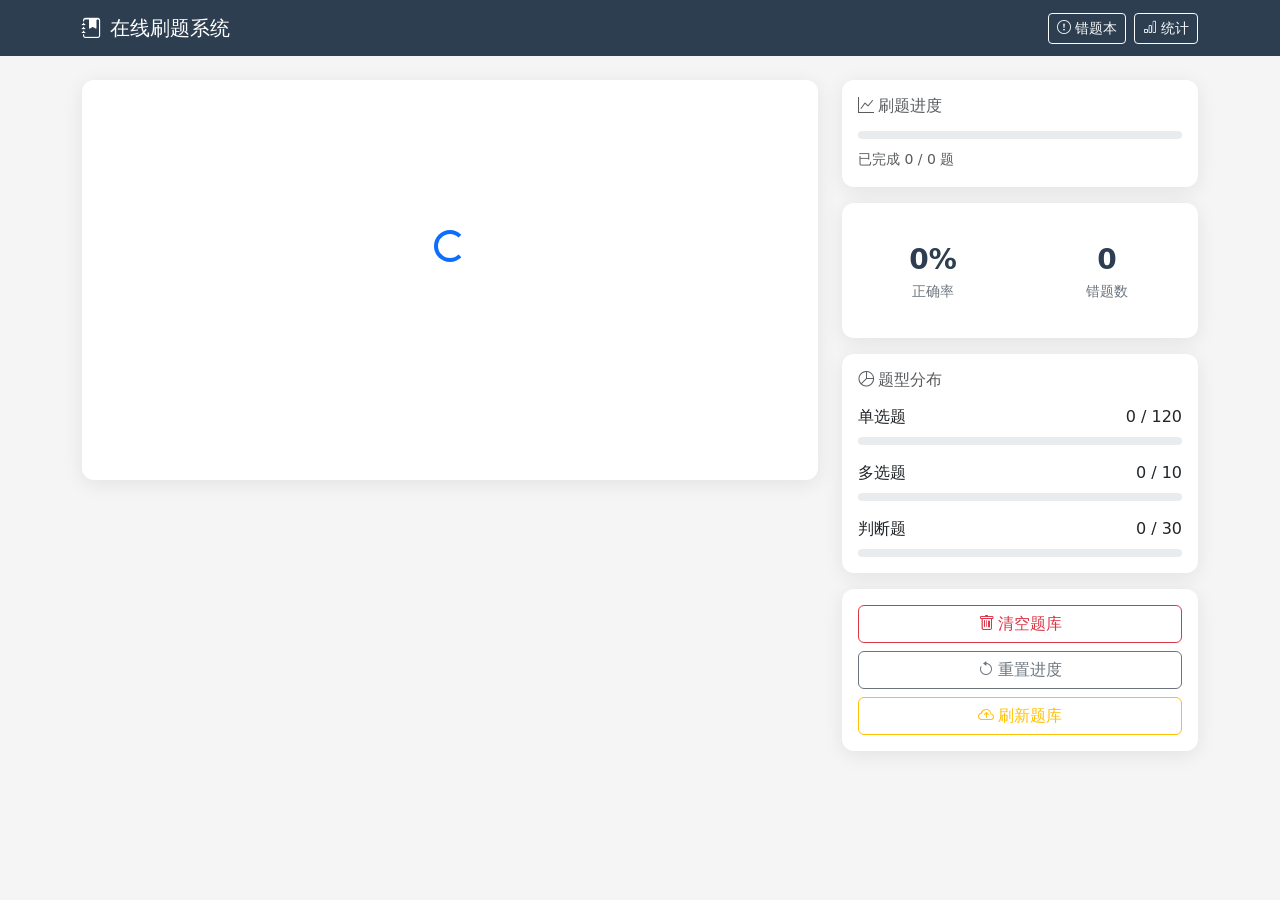
==== TestDemo/templates/index.html @ b34662ef "feat: 初始化在线刷题系统项目 创建完整的在线考试刷题系统，包含： 1. 基础项目配置与依赖文件 2. Flask后端应用与数据库模型 3. Markdown题库解析器 4. 前端页面与静态资源 " ====
<!DOCTYPE html>
<html lang="zh-CN">
<head>
    <meta charset="UTF-8">
    <meta name="viewport" content="width=device-width, initial-scale=1.0">
    <title>在线刷题系统</title>
    <link href="https://cdn.jsdelivr.net/npm/bootstrap@5.1.3/dist/css/bootstrap.min.css" rel="stylesheet">
    <link href="https://cdn.jsdelivr.net/npm/bootstrap-icons@1.8.1/font/bootstrap-icons.css" rel="stylesheet">
    <style>
        body {
            background-color: #f5f5f5;
            min-height: 100vh;
        }
        .navbar {
            background-color: #2c3e50 !important;
        }
        .card {
            border: none;
            border-radius: 12px;
            box-shadow: 0 4px 20px rgba(0,0,0,0.08);
        }
        .question-card {
            min-height: 400px;
        }
        .question-type {
            font-size: 14px;
            color: #6c757d;
        }
        .option-item {
            padding: 15px 20px;
            border: 2px solid #e9ecef;
            border-radius: 8px;
            margin-bottom: 10px;
            cursor: pointer;
            transition: all 0.2s;
        }
        .option-item:hover {
            border-color: #3498db;
            background-color: #f8f9fa;
        }
        .option-item.selected {
            border-color: #3498db;
            background-color: #e8f4fd;
        }
        .option-item.correct {
            border-color: #28a745;
            background-color: #d4edda;
        }
        .option-item.wrong {
            border-color: #dc3545;
            background-color: #f8d7da;
        }
        .btn-submit {
            background-color: #3498db;
            border: none;
            padding: 12px 40px;
            font-size: 16px;
        }
        .btn-submit:hover {
            background-color: #2980b9;
        }
        .btn-submit:disabled {
            background-color: #95a5a6;
        }
        .stats-card {
            text-align: center;
            padding: 20px;
        }
        .stats-number {
            font-size: 28px;
            font-weight: bold;
            color: #2c3e50;
        }
        .stats-label {
            color: #6c757d;
            font-size: 14px;
        }
        .progress-custom {
            height: 8px;
            border-radius: 4px;
        }
        .modal-explanation {
            text-align: left;
        }
        .explanation-text {
            background-color: #f8f9fa;
            padding: 15px;
            border-radius: 8px;
            margin-top: 10px;
        }
        .type-badge {
            font-size: 12px;
            padding: 4px 10px;
        }
        .loading {
            display: flex;
            justify-content: center;
            align-items: center;
            min-height: 300px;
        }
        .empty-state {
            text-align: center;
            padding: 60px 20px;
            color: #6c757d;
        }
        .empty-state i {
            font-size: 64px;
            margin-bottom: 20px;
        }
    </style>
</head>
<body>
    <!-- 导航栏 -->
    <nav class="navbar navbar-expand-lg navbar-dark">
        <div class="container">
            <a class="navbar-brand" href="/">
                <i class="bi bi-journal-bookmark-fill me-2"></i>在线刷题系统
            </a>
            <div class="d-flex">
                <a href="/wrongbook" class="btn btn-outline-light btn-sm me-2">
                    <i class="bi bi-exclamation-circle me-1"></i>错题本
                </a>
                <button class="btn btn-outline-light btn-sm" onclick="showStats()">
                    <i class="bi bi-bar-chart me-1"></i>统计
                </button>
            </div>
        </div>
    </nav>

    <!-- 主内容 -->
    <div class="container mt-4">
        <div class="row">
            <!-- 左侧：题目卡片 -->
            <div class="col-lg-8">
                <div class="card question-card" id="questionCard">
                    <!-- 题目内容区 -->
                    <div class="card-body" id="questionArea">
                        <div class="loading">
                            <div class="spinner-border text-primary" role="status">
                                <span class="visually-hidden">加载中...</span>
                            </div>
                        </div>
                    </div>
                </div>
            </div>

            <!-- 右侧：统计卡片 -->
            <div class="col-lg-4">
                <!-- 进度卡片 -->
                <div class="card mb-3">
                    <div class="card-body">
                        <h6 class="card-title text-muted mb-3">
                            <i class="bi bi-graph-up me-1"></i>刷题进度
                        </h6>
                        <div class="progress progress-custom mb-2">
                            <div class="progress-bar bg-primary" id="progressBar" style="width: 0%"></div>
                        </div>
                        <small class="text-muted">
                            已完成 <span id="answeredCount">0</span> / <span id="totalCount">0</span> 题
                        </small>
                    </div>
                </div>

                <!-- 统计卡片 -->
                <div class="card mb-3">
                    <div class="card-body">
                        <div class="row">
                            <div class="col-6 stats-card">
                                <div class="stats-number" id="correctRate">0%</div>
                                <div class="stats-label">正确率</div>
                            </div>
                            <div class="col-6 stats-card">
                                <div class="stats-number" id="wrongCount">0</div>
                                <div class="stats-label">错题数</div>
                            </div>
                        </div>
                    </div>
                </div>

                <!-- 题型分布 -->
                <div class="card">
                    <div class="card-body">
                        <h6 class="card-title text-muted mb-3">
                            <i class="bi bi-pie-chart me-1"></i>题型分布
                        </h6>
                        <div class="d-flex justify-content-between mb-2">
                            <span>单选题</span>
                            <span id="singleCount">0 / 120</span>
                        </div>
                        <div class="progress progress-custom mb-3">
                            <div class="progress-bar bg-primary" id="singleProgress" style="width: 0%"></div>
                        </div>
                        <div class="d-flex justify-content-between mb-2">
                            <span>多选题</span>
                            <span id="multiCount">0 / 10</span>
                        </div>
                        <div class="progress progress-custom mb-3">
                            <div class="progress-bar bg-success" id="multiProgress" style="width: 0%"></div>
                        </div>
                        <div class="d-flex justify-content-between mb-2">
                            <span>判断题</span>
                            <span id="judgeCount">0 / 30</span>
                        </div>
                        <div class="progress progress-custom">
                            <div class="progress-bar bg-info" id="judgeProgress" style="width: 0%"></div>
                        </div>
                    </div>
                </div>

                <!-- 操作按钮 -->
                <div class="card mt-3">
                    <div class="card-body">
                        <button class="btn btn-outline-danger w-100 mb-2" onclick="clearDatabase()">
                            <i class="bi bi-trash me-1"></i>清空题库
                        </button>
                        <button class="btn btn-outline-secondary w-100 mb-2" onclick="resetProgress()">
                            <i class="bi bi-arrow-counterclockwise me-1"></i>重置进度
                        </button>
                        <button class="btn btn-outline-warning w-100" onclick="importQuestions()">
                            <i class="bi bi-cloud-arrow-up me-1"></i>刷新题库
                        </button>
                    </div>
                </div>
            </div>
        </div>
    </div>

    <!-- 答案提示弹窗 -->
    <div class="modal fade" id="resultModal" tabindex="-1">
        <div class="modal-dialog modal-dialog-centered">
            <div class="modal-content">
                <div class="modal-header border-0">
                    <h5 class="modal-title" id="resultTitle">
                        <i class="bi bi-check-circle text-success me-2"></i>回答正确
                    </h5>
                    <button type="button" class="btn-close" data-bs-dismiss="modal"></button>
                </div>
                <div class="modal-body modal-explanation">
                    <div id="resultMessage"></div>
                    <div class="explanation-text mt-3" id="explanationArea" style="display:none;">
                        <h6><i class="bi bi-lightbulb me-1"></i>解析</h6>
                        <p id="explanationText" class="mb-0"></p>
                    </div>
                </div>
                <div class="modal-footer border-0">
                    <button type="button" class="btn btn-primary" onclick="nextQuestion()">
                        下一题 <i class="bi bi-arrow-right ms-1"></i>
                    </button>
                </div>
            </div>
        </div>
    </div>

    <!-- 统计弹窗 -->
    <div class="modal fade" id="statsModal" tabindex="-1">
        <div class="modal-dialog modal-dialog-centered">
            <div class="modal-content">
                <div class="modal-header">
                    <h5 class="modal-title">
                        <i class="bi bi-bar-chart me-2"></i>刷题统计
                    </h5>
                    <button type="button" class="btn-close" data-bs-dismiss="modal"></button>
                </div>
                <div class="modal-body">
                    <div class="row text-center">
                        <div class="col-4">
                            <div class="stats-number text-primary" id="modalTotal">0</div>
                            <div class="stats-label">总题库</div>
                        </div>
                        <div class="col-4">
                            <div class="stats-number text-success" id="modalCorrect">0</div>
                            <div class="stats-label">正确数</div>
                        </div>
                        <div class="col-4">
                            <div class="stats-number text-danger" id="modalWrong">0</div>
                            <div class="stats-label">错题数</div>
                        </div>
                    </div>
                    <hr>
                    <div class="text-center">
                        <div class="stats-number" id="modalAccuracy">0%</div>
                        <div class="stats-label">正确率</div>
                    </div>
                </div>
            </div>
        </div>
    </div>

    <script src="https://cdn.jsdelivr.net/npm/bootstrap@5.1.3/dist/js/bootstrap.bundle.min.js"></script>
    <script>
        let currentQuestion = null;
        let selectedAnswer = null;
        let resultModal = null;
        let statsModal = null;

        document.addEventListener('DOMContentLoaded', function() {
            resultModal = new bootstrap.Modal(document.getElementById('resultModal'));
            statsModal = new bootstrap.Modal(document.getElementById('statsModal'));
            initApp();
        });

        async function initApp() {
            showLoading();

            // 检查是否已导入题库
            const checkRes = await fetch('/api/import/check');
            const checkData = await checkRes.json();

            if (!checkData.imported) {
                showEmpty('题库未导入，请点击右上角"导入题库"按钮');
                return;
            }

            // 初始化会话
            await fetch('/api/init', { method: 'POST' });

            // 获取统计数据
            await updateStats();

            // 获取第一题
            await loadNextQuestion();
        }

        function showLoading() {
            document.getElementById('questionArea').innerHTML = `
                <div class="loading">
                    <div class="spinner-border text-primary" role="status">
                        <span class="visually-hidden">加载中...</span>
                    </div>
                </div>
            `;
        }

        function showEmpty(message) {
            document.getElementById('questionArea').innerHTML = `
                <div class="empty-state">
                    <i class="bi bi-inbox"></i>
                    <h5>${message}</h5>
                </div>
            `;
        }

        async function loadNextQuestion() {
            showLoading();

            const res = await fetch('/api/question/next');
            const data = await res.json();

            if (!data.success) {
                showComplete();
                return;
            }

            currentQuestion = data.question;
            selectedAnswer = null;

            renderQuestion(currentQuestion);
            await updateStats();
        }

        function renderQuestion(question) {
            const optionsHtml = Object.entries(question.options).map(([key, value]) => `
                <div class="option-item" data-option="${key}" onclick="selectOption('${key}')">
                    <strong>${key}.</strong> ${value}
                </div>
            `).join('');

            document.getElementById('questionArea').innerHTML = `
                <div class="d-flex justify-content-between align-items-center mb-3">
                    <span class="badge bg-secondary type-badge">${question.type_name}</span>
                </div>
                <h5 class="mb-4">${question.content}</h5>
                <div class="options-container">
                    ${optionsHtml}
                </div>
                <div class="mt-4 text-center">
                    <button class="btn btn-submit btn-primary" onclick="submitAnswer()" id="submitBtn" disabled>
                        确认答案
                    </button>
                </div>
            `;
        }

        function selectOption(option) {
            // 移除之前的选中状态
            document.querySelectorAll('.option-item').forEach(el => {
                el.classList.remove('selected');
            });

            // 选中新选项
            const optionEl = document.querySelector(`[data-option="${option}"]`);
            if (optionEl) {
                optionEl.classList.add('selected');
                selectedAnswer = option;

                // 多选题支持多选
                if (currentQuestion.type === 'multi') {
                    optionEl.classList.toggle('selected');
                    // 收集所有选中的选项
                    const selected = [];
                    document.querySelectorAll('.option-item.selected').forEach(el => {
                        selected.push(el.dataset.option);
                    });
                    selectedAnswer = selected.sort().join('');
                }
            }

            document.getElementById('submitBtn').disabled = false;
        }

        async function submitAnswer() {
            if (!selectedAnswer || !currentQuestion) return;

            const res = await fetch('/api/answer', {
                method: 'POST',
                headers: {'Content-Type': 'application/json'},
                body: JSON.stringify({
                    question_id: currentQuestion.id,
                    answer: selectedAnswer
                })
            });

            const data = await res.json();

            if (data.is_correct) {
                await updateStats();
                await loadNextQuestion();
            } else {
                document.getElementById('resultTitle').innerHTML =
                    '<i class="bi bi-x-circle text-danger me-2"></i>回答错误';
                document.getElementById('resultMessage').innerHTML = `
                    <p class="text-danger">正确答案是：<strong>${data.correct_answer}</strong></p>
                    <p>你的答案是：<strong>${data.user_answer}</strong></p>
                `;
                document.getElementById('explanationText').textContent =
                    data.explanation || '暂无解析';
                document.getElementById('explanationArea').style.display = 'block';
                document.getElementById('resultModal').querySelector('.btn-primary').disabled = false;
                resultModal.show();
                updateStats();
            }
        }

        function nextQuestion() {
            document.getElementById('explanationArea').style.display = 'none';
            resultModal.hide();
            loadNextQuestion();
        }

        function showComplete() {
            document.getElementById('questionArea').innerHTML = `
                <div class="empty-state">
                    <i class="bi bi-trophy text-warning"></i>
                    <h5>恭喜！题目已全部完成！</h5>
                    <p class="text-muted">你已经完成了所有题目的练习</p>
                    <button class="btn btn-primary mt-3" onclick="resetProgress()">
                        <i class="bi bi-arrow-counterclockwise me-1"></i>重新开始
                    </button>
                </div>
            `;
        }

        async function updateStats() {
            const res = await fetch('/api/stats');
            const data = await res.json();

            if (data.success) {
                const stats = data.stats;
                const targets = data.type_targets;
                const actual = data.actual_counts;
                const progress = data.session_progress;

                // 更新总进度
                document.getElementById('answeredCount').textContent = progress.answered;
                document.getElementById('totalCount').textContent = targets.total || 0;

                const progressPercent = targets.total > 0
                    ? (progress.answered / targets.total * 100).toFixed(1)
                    : 0;
                document.getElementById('progressBar').style.width = progressPercent + '%';

                // 更新正确率
                document.getElementById('correctRate').textContent = stats.accuracy + '%';
                document.getElementById('wrongCount').textContent = stats.wrong_count;

                // 更新题型分布（显示实际题目数量）
                document.getElementById('singleCount').textContent =
                    `${actual.single} 道`;
                document.getElementById('singleProgress').style.width = '100%';

                document.getElementById('multiCount').textContent =
                    `${actual.multi} 道`;
                document.getElementById('multiProgress').style.width = '100%';

                document.getElementById('judgeCount').textContent =
                    `${actual.judge} 道`;
                document.getElementById('judgeProgress').style.width = '100%';
            }
        }

        async function resetProgress() {
            if (!confirm('确定要重置刷题进度吗？')) return;

            await fetch('/api/reset', { method: 'POST' });
            await loadNextQuestion();
        }

        async function clearDatabase() {
            if (!confirm('确定要清空题库吗？所有题目、进度和错题记录都将被删除！')) return;

            const btn = event.target;
            btn.disabled = true;
            btn.innerHTML = '<span class="spinner-border spinner-border-sm me-1"></span>清空中...';

            const res = await fetch('/api/clear', { method: 'POST' });
            const data = await res.json();

            btn.disabled = false;
            btn.innerHTML = '<i class="bi bi-trash me-1"></i>清空题库';

            if (data.success) {
                alert('已清空所有数据！');
                location.reload();
            } else {
                alert('清空失败：' + data.message);
            }
        }

        async function importQuestions() {
            if (!confirm('将重新导入理论目录中的题库，现有数据将被覆盖，是否继续？')) return;

            const btn = event.target;
            btn.disabled = true;
            btn.innerHTML = '<span class="spinner-border spinner-border-sm me-1"></span>导入中...';

            const res = await fetch('/api/import', { method: 'POST' });
            const data = await res.json();

            btn.disabled = false;
            btn.innerHTML = '<i class="bi bi-cloud-arrow-up me-1"></i>刷新题库';

            if (data.success) {
                alert(`导入成功！共 ${data.statistics.total} 道题目\n单选题: ${data.statistics.single} | 多选题: ${data.statistics.multi} | 判断题: ${data.statistics.judge}`);
                location.reload();
            } else {
                alert('导入失败：' + data.message);
            }
        }

        function showStats() {
            fetch('/api/stats')
                .then(res => res.json())
                .then(data => {
                    if (data.success) {
                        const stats = data.stats;
                        document.getElementById('modalTotal').textContent = stats.total_questions;
                        document.getElementById('modalCorrect').textContent = stats.correct_count;
                        document.getElementById('modalWrong').textContent = stats.wrong_count;
                        document.getElementById('modalAccuracy').textContent = stats.accuracy + '%';
                        statsModal.show();
                    }
                });
        }
    </script>
</body>
</html>
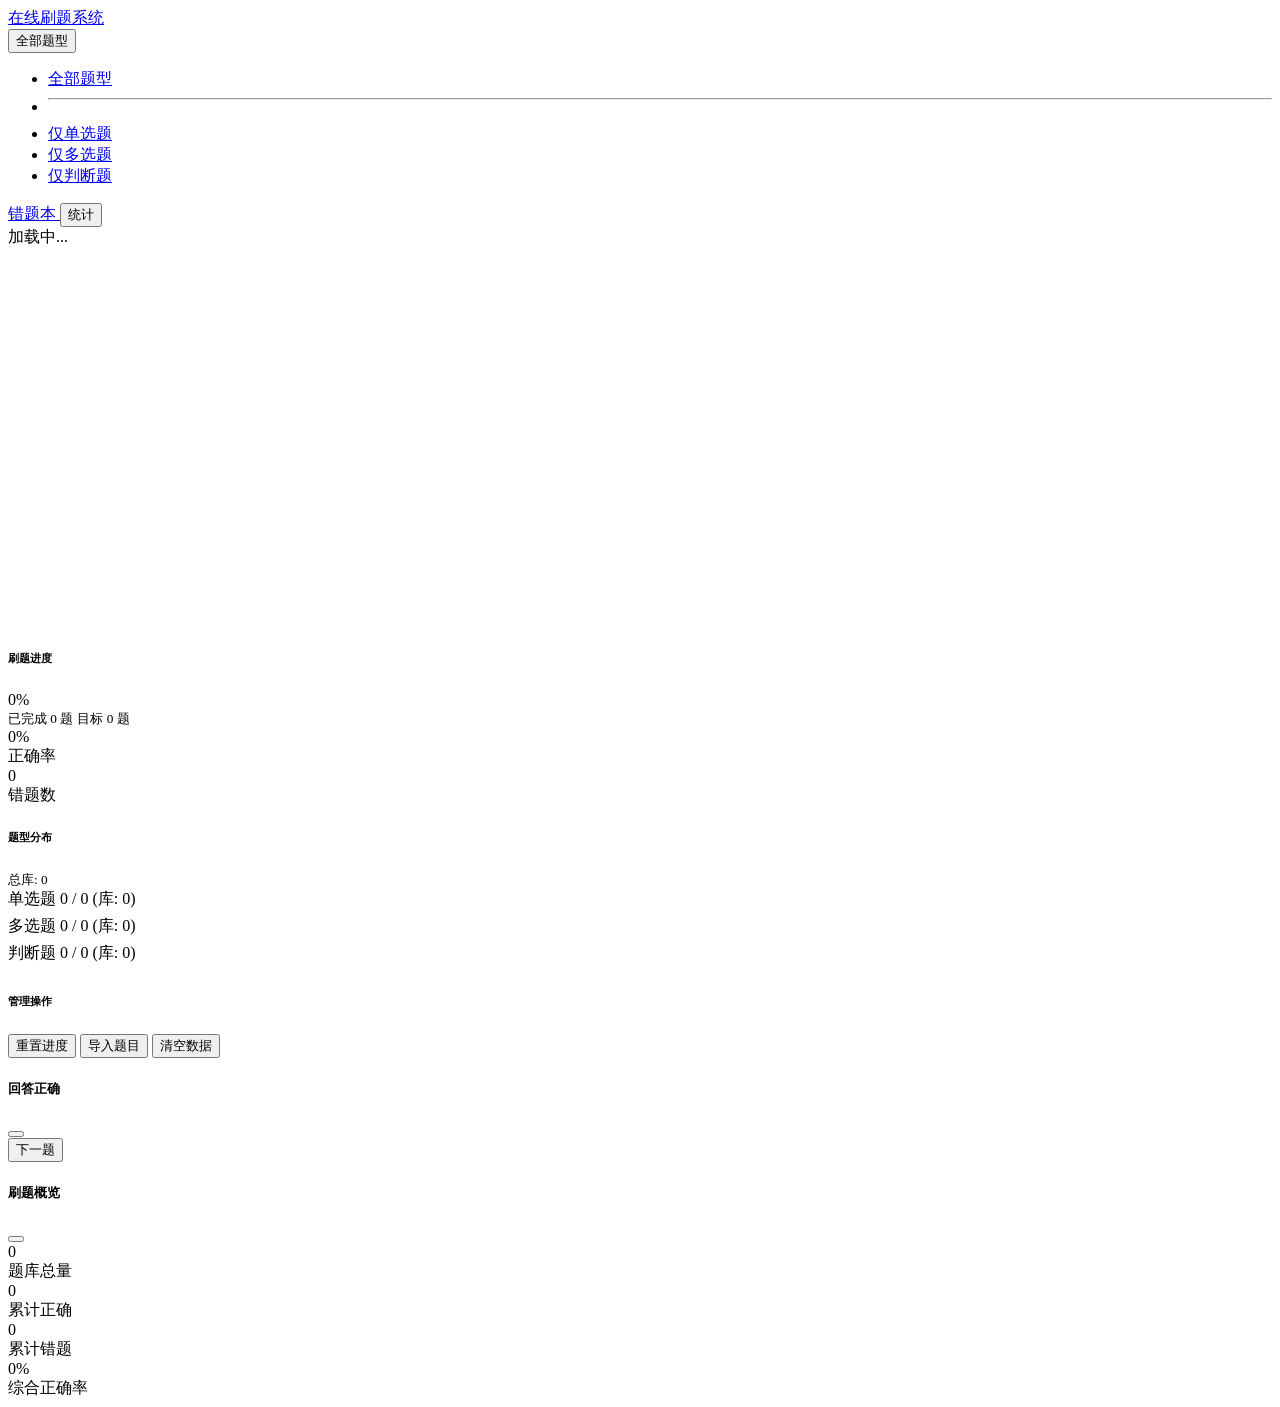
==== commit c0ea999d: "feat(db, parser, backend, frontend): 重构刷题系统核心功能，优化界面与交互体验 重构数据库模型，移除答题记录中的冗余字段，新增清空答题记录方法，优化随机选题逻辑，支" ====
--- a/TestDemo/templates/index.html
+++ b/TestDemo/templates/index.html
@@ -4,123 +4,39 @@
     <meta charset="UTF-8">
     <meta name="viewport" content="width=device-width, initial-scale=1.0">
     <title>在线刷题系统</title>
-    <link href="https://cdn.jsdelivr.net/npm/bootstrap@5.1.3/dist/css/bootstrap.min.css" rel="stylesheet">
-    <link href="https://cdn.jsdelivr.net/npm/bootstrap-icons@1.8.1/font/bootstrap-icons.css" rel="stylesheet">
-    <style>
-        body {
-            background-color: #f5f5f5;
-            min-height: 100vh;
-        }
-        .navbar {
-            background-color: #2c3e50 !important;
-        }
-        .card {
-            border: none;
-            border-radius: 12px;
-            box-shadow: 0 4px 20px rgba(0,0,0,0.08);
-        }
-        .question-card {
-            min-height: 400px;
-        }
-        .question-type {
-            font-size: 14px;
-            color: #6c757d;
-        }
-        .option-item {
-            padding: 15px 20px;
-            border: 2px solid #e9ecef;
-            border-radius: 8px;
-            margin-bottom: 10px;
-            cursor: pointer;
-            transition: all 0.2s;
-        }
-        .option-item:hover {
-            border-color: #3498db;
-            background-color: #f8f9fa;
-        }
-        .option-item.selected {
-            border-color: #3498db;
-            background-color: #e8f4fd;
-        }
-        .option-item.correct {
-            border-color: #28a745;
-            background-color: #d4edda;
-        }
-        .option-item.wrong {
-            border-color: #dc3545;
-            background-color: #f8d7da;
-        }
-        .btn-submit {
-            background-color: #3498db;
-            border: none;
-            padding: 12px 40px;
-            font-size: 16px;
-        }
-        .btn-submit:hover {
-            background-color: #2980b9;
-        }
-        .btn-submit:disabled {
-            background-color: #95a5a6;
-        }
-        .stats-card {
-            text-align: center;
-            padding: 20px;
-        }
-        .stats-number {
-            font-size: 28px;
-            font-weight: bold;
-            color: #2c3e50;
-        }
-        .stats-label {
-            color: #6c757d;
-            font-size: 14px;
-        }
-        .progress-custom {
-            height: 8px;
-            border-radius: 4px;
-        }
-        .modal-explanation {
-            text-align: left;
-        }
-        .explanation-text {
-            background-color: #f8f9fa;
-            padding: 15px;
-            border-radius: 8px;
-            margin-top: 10px;
-        }
-        .type-badge {
-            font-size: 12px;
-            padding: 4px 10px;
-        }
-        .loading {
-            display: flex;
-            justify-content: center;
-            align-items: center;
-            min-height: 300px;
-        }
-        .empty-state {
-            text-align: center;
-            padding: 60px 20px;
-            color: #6c757d;
-        }
-        .empty-state i {
-            font-size: 64px;
-            margin-bottom: 20px;
-        }
-    </style>
+    <!-- 本地核心 CSS -->
+    <link href="/static/css/bootstrap.min.css" rel="stylesheet">
+    <link href="/static/css/bootstrap-icons.css" rel="stylesheet">
+    <link href="/static/style.css" rel="stylesheet">
+    <!-- 本地核心 JS -->
+    <script src="/static/js/jquery.min.js"></script>
+    <script src="/static/js/bootstrap.bundle.min.js"></script>
 </head>
 <body>
     <!-- 导航栏 -->
-    <nav class="navbar navbar-expand-lg navbar-dark">
+    <nav class="navbar navbar-expand-lg">
         <div class="container">
             <a class="navbar-brand" href="/">
-                <i class="bi bi-journal-bookmark-fill me-2"></i>在线刷题系统
+                <i class="bi bi-rocket-takeoff-fill me-2"></i>
+                <span>在线刷题系统</span>
             </a>
-            <div class="d-flex">
-                <a href="/wrongbook" class="btn btn-outline-light btn-sm me-2">
+            <div class="d-flex align-items-center">
+                <div class="dropdown me-2">
+                    <button class="btn btn-light btn-sm dropdown-toggle" type="button" id="typeSelectBtn" data-bs-toggle="dropdown">
+                        <i class="bi bi-funnel me-1"></i>全部题型
+                    </button>
+                    <ul class="dropdown-menu dropdown-menu-end shadow-sm border-0">
+                        <li><a class="dropdown-item active" href="#" onclick="selectPracticeType('all', '全部题型')">全部题型</a></li>
+                        <li><hr class="dropdown-divider"></li>
+                        <li><a class="dropdown-item" href="#" onclick="selectPracticeType('single', '仅单选题')">仅单选题</a></li>
+                        <li><a class="dropdown-item" href="#" onclick="selectPracticeType('multi', '仅多选题')">仅多选题</a></li>
+                        <li><a class="dropdown-item" href="#" onclick="selectPracticeType('judge', '仅判断题')">仅判断题</a></li>
+                    </ul>
+                </div>
+                <a href="/wrongbook" class="btn btn-light btn-sm me-2">
                     <i class="bi bi-exclamation-circle me-1"></i>错题本
                 </a>
-                <button class="btn btn-outline-light btn-sm" onclick="showStats()">
+                <button class="btn btn-light btn-sm" onclick="showStats()">
                     <i class="bi bi-bar-chart me-1"></i>统计
                 </button>
             </div>
@@ -128,14 +44,13 @@
     </nav>
 
     <!-- 主内容 -->
-    <div class="container mt-4">
-        <div class="row">
+    <div class="container mt-4 pb-5">
+        <div class="row g-4">
             <!-- 左侧：题目卡片 -->
             <div class="col-lg-8">
                 <div class="card question-card" id="questionCard">
-                    <!-- 题目内容区 -->
-                    <div class="card-body" id="questionArea">
-                        <div class="loading">
+                    <div class="card-body p-0" id="questionArea">
+                        <div class="loading d-flex justify-content-center align-items-center" style="min-height: 400px;">
                             <div class="spinner-border text-primary" role="status">
                                 <span class="visually-hidden">加载中...</span>
                             </div>
@@ -144,106 +59,123 @@
                 </div>
             </div>
 
-            <!-- 右侧：统计卡片 -->
+            <!-- 右侧：侧边栏 -->
             <div class="col-lg-4">
                 <!-- 进度卡片 -->
-                <div class="card mb-3">
+                <div class="card mb-4">
                     <div class="card-body">
-                        <h6 class="card-title text-muted mb-3">
-                            <i class="bi bi-graph-up me-1"></i>刷题进度
-                        </h6>
-                        <div class="progress progress-custom mb-2">
-                            <div class="progress-bar bg-primary" id="progressBar" style="width: 0%"></div>
-                        </div>
-                        <small class="text-muted">
-                            已完成 <span id="answeredCount">0</span> / <span id="totalCount">0</span> 题
-                        </small>
-                    </div>
-                </div>
-
-                <!-- 统计卡片 -->
-                <div class="card mb-3">
+                        <div class="d-flex justify-content-between align-items-center mb-3">
+                            <h6 class="card-title mb-0">
+                                <i class="bi bi-activity me-2 text-primary"></i>刷题进度
+                            </h6>
+                            <span class="badge bg-light text-primary" id="progressPercent">0%</span>
+                        </div>
+                        <div class="progress mb-2">
+                            <div class="progress-bar" id="progressBar" style="width: 0%"></div>
+                        </div>
+                        <div class="d-flex justify-content-between">
+                            <small class="text-muted">已完成 <span id="answeredCount" class="fw-bold text-dark">0</span> 题</small>
+                            <small class="text-muted">目标 <span id="totalCount" class="fw-bold text-dark">0</span> 题</small>
+                        </div>
+                    </div>
+                </div>
+
+                <!-- 核心统计 -->
+                <div class="row g-3 mb-4">
+                    <div class="col-6">
+                        <div class="card text-center py-3">
+                            <div class="stats-number text-success" id="correctRate">0%</div>
+                            <div class="stats-label">正确率</div>
+                        </div>
+                    </div>
+                    <div class="col-6">
+                        <div class="card text-center py-3">
+                            <div class="stats-number text-danger" id="wrongCount">0</div>
+                            <div class="stats-label">错题数</div>
+                        </div>
+                    </div>
+                </div>
+
+                <!-- 题型明细 -->
+                <div class="card mb-4">
                     <div class="card-body">
-                        <div class="row">
-                            <div class="col-6 stats-card">
-                                <div class="stats-number" id="correctRate">0%</div>
-                                <div class="stats-label">正确率</div>
-                            </div>
-                            <div class="col-6 stats-card">
-                                <div class="stats-number" id="wrongCount">0</div>
-                                <div class="stats-label">错题数</div>
-                            </div>
-                        </div>
-                    </div>
-                </div>
-
-                <!-- 题型分布 -->
-                <div class="card">
+                        <div class="d-flex justify-content-between align-items-center mb-3">
+                            <h6 class="card-title mb-0">
+                                <i class="bi bi-layers me-2 text-primary"></i>题型分布
+                            </h6>
+                            <small class="text-muted">总库: <span id="dbTotalCount">0</span></small>
+                        </div>
+                        <div class="type-stats-item mb-3">
+                            <div class="d-flex justify-content-between mb-1">
+                                <span class="small fw-medium">单选题</span>
+                                <span class="small text-muted"><span id="singleCount">0 / 0</span> <span class="ms-1 opacity-50">(库: <span id="dbSingleCount">0</span>)</span></span>
+                            </div>
+                            <div class="progress" style="height: 6px;">
+                                <div class="progress-bar bg-primary" id="singleProgress" style="width: 0%"></div>
+                            </div>
+                        </div>
+                        <div class="type-stats-item mb-3">
+                            <div class="d-flex justify-content-between mb-1">
+                                <span class="small fw-medium">多选题</span>
+                                <span class="small text-muted"><span id="multiCount">0 / 0</span> <span class="ms-1 opacity-50">(库: <span id="dbMultiCount">0</span>)</span></span>
+                            </div>
+                            <div class="progress" style="height: 6px;">
+                                <div class="progress-bar bg-success" id="multiProgress" style="width: 0%"></div>
+                            </div>
+                        </div>
+                        <div class="type-stats-item">
+                            <div class="d-flex justify-content-between mb-1">
+                                <span class="small fw-medium">判断题</span>
+                                <span class="small text-muted"><span id="judgeCount">0 / 0</span> <span class="ms-1 opacity-50">(库: <span id="dbJudgeCount">0</span>)</span></span>
+                            </div>
+                            <div class="progress" style="height: 6px;">
+                                <div class="progress-bar bg-info" id="judgeProgress" style="width: 0%"></div>
+                            </div>
+                        </div>
+                    </div>
+                </div>
+
+                <!-- 管理操作 -->
+                <div class="card border-dashed">
                     <div class="card-body">
-                        <h6 class="card-title text-muted mb-3">
-                            <i class="bi bi-pie-chart me-1"></i>题型分布
-                        </h6>
-                        <div class="d-flex justify-content-between mb-2">
-                            <span>单选题</span>
-                            <span id="singleCount">0 / 120</span>
-                        </div>
-                        <div class="progress progress-custom mb-3">
-                            <div class="progress-bar bg-primary" id="singleProgress" style="width: 0%"></div>
-                        </div>
-                        <div class="d-flex justify-content-between mb-2">
-                            <span>多选题</span>
-                            <span id="multiCount">0 / 10</span>
-                        </div>
-                        <div class="progress progress-custom mb-3">
-                            <div class="progress-bar bg-success" id="multiProgress" style="width: 0%"></div>
-                        </div>
-                        <div class="d-flex justify-content-between mb-2">
-                            <span>判断题</span>
-                            <span id="judgeCount">0 / 30</span>
-                        </div>
-                        <div class="progress progress-custom">
-                            <div class="progress-bar bg-info" id="judgeProgress" style="width: 0%"></div>
-                        </div>
-                    </div>
-                </div>
-
-                <!-- 操作按钮 -->
-                <div class="card mt-3">
-                    <div class="card-body">
-                        <button class="btn btn-outline-danger w-100 mb-2" onclick="clearDatabase()">
-                            <i class="bi bi-trash me-1"></i>清空题库
-                        </button>
-                        <button class="btn btn-outline-secondary w-100 mb-2" onclick="resetProgress()">
-                            <i class="bi bi-arrow-counterclockwise me-1"></i>重置进度
-                        </button>
-                        <button class="btn btn-outline-warning w-100" onclick="importQuestions()">
-                            <i class="bi bi-cloud-arrow-up me-1"></i>刷新题库
-                        </button>
+                        <h6 class="card-title mb-3 small text-muted text-uppercase">管理操作</h6>
+                        <div class="d-grid gap-2">
+                            <button class="btn btn-outline-secondary btn-sm" onclick="resetProgress()">
+                                <i class="bi bi-arrow-counterclockwise me-1"></i>重置进度
+                            </button>
+                            <button class="btn btn-outline-warning btn-sm" onclick="triggerImport()">
+                                <i class="bi bi-cloud-arrow-up me-1"></i>导入题目
+                            </button>
+                            <input type="file" id="fileInput" multiple accept=".md" style="display: none;" onchange="handleFileSelect(event)">
+                            <button class="btn btn-link text-danger btn-sm mt-2" onclick="clearDatabase()">
+                                <i class="bi bi-trash me-1"></i>清空数据
+                            </button>
+                        </div>
                     </div>
                 </div>
             </div>
         </div>
     </div>
 
-    <!-- 答案提示弹窗 -->
+    <!-- 结果弹窗 -->
     <div class="modal fade" id="resultModal" tabindex="-1">
         <div class="modal-dialog modal-dialog-centered">
             <div class="modal-content">
                 <div class="modal-header border-0">
                     <h5 class="modal-title" id="resultTitle">
-                        <i class="bi bi-check-circle text-success me-2"></i>回答正确
+                        <i class="bi bi-check-circle-fill text-success me-2"></i>回答正确
                     </h5>
                     <button type="button" class="btn-close" data-bs-dismiss="modal"></button>
                 </div>
-                <div class="modal-body modal-explanation">
-                    <div id="resultMessage"></div>
-                    <div class="explanation-text mt-3" id="explanationArea" style="display:none;">
-                        <h6><i class="bi bi-lightbulb me-1"></i>解析</h6>
-                        <p id="explanationText" class="mb-0"></p>
+                <div class="modal-body pt-0">
+                    <div id="resultMessage" class="mb-3"></div>
+                    <div class="explanation-text" id="explanationArea" style="display:none;">
+                        <h6 class="small fw-bold text-uppercase text-muted mb-2">题目解析</h6>
+                        <p id="explanationText" class="mb-0 small"></p>
                     </div>
                 </div>
                 <div class="modal-footer border-0">
-                    <button type="button" class="btn btn-primary" onclick="nextQuestion()">
+                    <button type="button" class="btn btn-primary w-100" onclick="nextQuestion()">
                         下一题 <i class="bi bi-arrow-right ms-1"></i>
                     </button>
                 </div>
@@ -255,75 +187,83 @@
     <div class="modal fade" id="statsModal" tabindex="-1">
         <div class="modal-dialog modal-dialog-centered">
             <div class="modal-content">
-                <div class="modal-header">
+                <div class="modal-header border-0">
                     <h5 class="modal-title">
-                        <i class="bi bi-bar-chart me-2"></i>刷题统计
+                        <i class="bi bi-bar-chart-fill me-2 text-primary"></i>刷题概览
                     </h5>
                     <button type="button" class="btn-close" data-bs-dismiss="modal"></button>
                 </div>
                 <div class="modal-body">
-                    <div class="row text-center">
+                    <div class="row g-3 text-center">
                         <div class="col-4">
-                            <div class="stats-number text-primary" id="modalTotal">0</div>
-                            <div class="stats-label">总题库</div>
+                            <div class="stats-number small" id="modalTotal">0</div>
+                            <div class="stats-label">题库总量</div>
                         </div>
                         <div class="col-4">
-                            <div class="stats-number text-success" id="modalCorrect">0</div>
-                            <div class="stats-label">正确数</div>
+                            <div class="stats-number small text-success" id="modalCorrect">0</div>
+                            <div class="stats-label">累计正确</div>
                         </div>
                         <div class="col-4">
-                            <div class="stats-number text-danger" id="modalWrong">0</div>
-                            <div class="stats-label">错题数</div>
-                        </div>
-                    </div>
-                    <hr>
-                    <div class="text-center">
-                        <div class="stats-number" id="modalAccuracy">0%</div>
-                        <div class="stats-label">正确率</div>
+                            <div class="stats-number small text-danger" id="modalWrong">0</div>
+                            <div class="stats-label">累计错题</div>
+                        </div>
+                    </div>
+                    <div class="mt-4 p-4 bg-light rounded-pill text-center">
+                        <div class="h3 mb-0 fw-bold" id="modalAccuracy">0%</div>
+                        <div class="stats-label">综合正确率</div>
                     </div>
                 </div>
             </div>
         </div>
     </div>
 
-    <script src="https://cdn.jsdelivr.net/npm/bootstrap@5.1.3/dist/js/bootstrap.bundle.min.js"></script>
     <script>
         let currentQuestion = null;
         let selectedAnswer = null;
         let resultModal = null;
         let statsModal = null;
+        let currentPracticeType = 'all';
 
         document.addEventListener('DOMContentLoaded', function() {
             resultModal = new bootstrap.Modal(document.getElementById('resultModal'));
             statsModal = new bootstrap.Modal(document.getElementById('statsModal'));
+            
+            // 检查 URL 参数初始化题型
+            const urlParams = new URLSearchParams(window.location.search);
+            const type = urlParams.get('type');
+            if (type && ['single', 'multi', 'judge'].includes(type)) {
+                const typeNames = {single: '仅单选题', multi: '仅多选题', judge: '仅判断题'};
+                selectPracticeType(type, typeNames[type], false);
+            }
+
+            // 修复关闭弹窗不跳转下一题的问题
+            document.getElementById('resultModal').addEventListener('hidden.bs.modal', function () {
+                if (document.getElementById('resultTitle').innerHTML.includes('回答错误')) {
+                    loadNextQuestion();
+                }
+            });
+
             initApp();
         });
 
         async function initApp() {
             showLoading();
-
-            // 检查是否已导入题库
             const checkRes = await fetch('/api/import/check');
             const checkData = await checkRes.json();
 
             if (!checkData.imported) {
-                showEmpty('题库未导入，请点击右上角"导入题库"按钮');
+                showEmpty('题库未导入，请点击侧边栏"刷新题库"按钮');
                 return;
             }
 
-            // 初始化会话
             await fetch('/api/init', { method: 'POST' });
-
-            // 获取统计数据
             await updateStats();
-
-            // 获取第一题
             await loadNextQuestion();
         }
 
         function showLoading() {
             document.getElementById('questionArea').innerHTML = `
-                <div class="loading">
+                <div class="loading d-flex justify-content-center align-items-center" style="min-height: 400px;">
                     <div class="spinner-border text-primary" role="status">
                         <span class="visually-hidden">加载中...</span>
                     </div>
@@ -333,17 +273,24 @@
 
         function showEmpty(message) {
             document.getElementById('questionArea').innerHTML = `
-                <div class="empty-state">
-                    <i class="bi bi-inbox"></i>
-                    <h5>${message}</h5>
+                <div class="empty-state p-5 text-center">
+                    <i class="bi bi-inbox text-muted display-1"></i>
+                    <h5 class="mt-3 text-muted">${message}</h5>
                 </div>
             `;
         }
 
         async function loadNextQuestion() {
             showLoading();
-
-            const res = await fetch('/api/question/next');
+            
+            const urlParams = new URLSearchParams(window.location.search);
+            const wrongOnly = urlParams.get('wrong_only') === 'true';
+            
+            let url = `/api/question/next?`;
+            if (wrongOnly) url += 'wrong_only=true&';
+            if (currentPracticeType !== 'all') url += `type=${currentPracticeType}`;
+            
+            const res = await fetch(url);
             const data = await res.json();
 
             if (!data.success) {
@@ -353,59 +300,74 @@
 
             currentQuestion = data.question;
             selectedAnswer = null;
-
             renderQuestion(currentQuestion);
             await updateStats();
         }
 
+        function selectPracticeType(type, label, reload = true) {
+            currentPracticeType = type;
+            document.getElementById('typeSelectBtn').innerHTML = `<i class="bi bi-funnel me-1"></i>${label}`;
+            
+            // 更新下拉菜单激活状态
+            document.querySelectorAll('.dropdown-item').forEach(el => {
+                if (el.textContent === label) el.classList.add('active');
+                else el.classList.remove('active');
+            });
+
+            if (reload) {
+                // 如果是“全部题型”，重置 Session 以便重新开始混合练习
+                if (type === 'all') {
+                    fetch('/api/init', { method: 'POST' }).then(() => loadNextQuestion());
+                } else {
+                    loadNextQuestion();
+                }
+            }
+        }
+
         function renderQuestion(question) {
-            const optionsHtml = Object.entries(question.options).map(([key, value]) => `
-                <div class="option-item" data-option="${key}" onclick="selectOption('${key}')">
-                    <strong>${key}.</strong> ${value}
+            const options = question.options || {};
+            const optionsHtml = Object.entries(options).map(([key, value]) => `
+                <div class="option-item animate-in" data-option="${key}" onclick="selectOption('${key}')">
+                    <strong>${key}</strong>
+                    <span>${value}</span>
                 </div>
             `).join('');
 
             document.getElementById('questionArea').innerHTML = `
-                <div class="d-flex justify-content-between align-items-center mb-3">
-                    <span class="badge bg-secondary type-badge">${question.type_name}</span>
-                </div>
-                <h5 class="mb-4">${question.content}</h5>
-                <div class="options-container">
-                    ${optionsHtml}
-                </div>
-                <div class="mt-4 text-center">
-                    <button class="btn btn-submit btn-primary" onclick="submitAnswer()" id="submitBtn" disabled>
-                        确认答案
-                    </button>
+                <div class="p-4 animate-in">
+                    <div class="mb-4">
+                        <span class="question-type-badge mb-3 d-inline-block">${question.type_name}</span>
+                        <div class="question-content">${question.content}</div>
+                    </div>
+                    <div class="options-container">
+                        ${optionsHtml || '<div class="alert alert-warning">此题目暂无备选答案，请检查题库格式。</div>'}
+                    </div>
+                    <div class="mt-5 text-center">
+                        <button class="btn btn-submit btn-primary" onclick="submitAnswer()" id="submitBtn" disabled>
+                            确认提交
+                        </button>
+                    </div>
                 </div>
             `;
         }
 
         function selectOption(option) {
-            // 移除之前的选中状态
-            document.querySelectorAll('.option-item').forEach(el => {
-                el.classList.remove('selected');
-            });
-
-            // 选中新选项
-            const optionEl = document.querySelector(`[data-option="${option}"]`);
-            if (optionEl) {
-                optionEl.classList.add('selected');
+            if (currentQuestion.type === 'multi') {
+                const el = document.querySelector(`[data-option="${option}"]`);
+                el.classList.toggle('selected');
+                
+                const selected = [];
+                document.querySelectorAll('.option-item.selected').forEach(el => {
+                    selected.push(el.dataset.option);
+                });
+                selectedAnswer = selected.sort().join('');
+            } else {
+                document.querySelectorAll('.option-item').forEach(el => el.classList.remove('selected'));
+                document.querySelector(`[data-option="${option}"]`).classList.add('selected');
                 selectedAnswer = option;
-
-                // 多选题支持多选
-                if (currentQuestion.type === 'multi') {
-                    optionEl.classList.toggle('selected');
-                    // 收集所有选中的选项
-                    const selected = [];
-                    document.querySelectorAll('.option-item.selected').forEach(el => {
-                        selected.push(el.dataset.option);
-                    });
-                    selectedAnswer = selected.sort().join('');
-                }
-            }
-
-            document.getElementById('submitBtn').disabled = false;
+            }
+
+            document.getElementById('submitBtn').disabled = !selectedAnswer;
         }
 
         async function submitAnswer() {
@@ -427,15 +389,21 @@
                 await loadNextQuestion();
             } else {
                 document.getElementById('resultTitle').innerHTML =
-                    '<i class="bi bi-x-circle text-danger me-2"></i>回答错误';
+                    '<i class="bi bi-x-circle-fill text-danger me-2"></i>回答错误';
+                
+                // 优先使用接口返回的正确答案，兜底使用当前题目对象的答案
+                const correctAnswer = data.correct_answer || currentQuestion.answer || '未知';
+                const explanation = data.explanation || currentQuestion.explanation || '暂无解析';
+
                 document.getElementById('resultMessage').innerHTML = `
-                    <p class="text-danger">正确答案是：<strong>${data.correct_answer}</strong></p>
-                    <p>你的答案是：<strong>${data.user_answer}</strong></p>
+                    <div class="alert alert-danger border-0 bg-danger bg-opacity-10">
+                        <div class="small mb-1">正确答案</div>
+                        <div class="h5 fw-bold mb-0">${correctAnswer}</div>
+                    </div>
+                    <div class="text-muted small">你的答案：${selectedAnswer || '未选择'}</div>
                 `;
-                document.getElementById('explanationText').textContent =
-                    data.explanation || '暂无解析';
+                document.getElementById('explanationText').textContent = explanation;
                 document.getElementById('explanationArea').style.display = 'block';
-                document.getElementById('resultModal').querySelector('.btn-primary').disabled = false;
                 resultModal.show();
                 updateStats();
             }
@@ -449,12 +417,12 @@
 
         function showComplete() {
             document.getElementById('questionArea').innerHTML = `
-                <div class="empty-state">
-                    <i class="bi bi-trophy text-warning"></i>
-                    <h5>恭喜！题目已全部完成！</h5>
-                    <p class="text-muted">你已经完成了所有题目的练习</p>
-                    <button class="btn btn-primary mt-3" onclick="resetProgress()">
-                        <i class="bi bi-arrow-counterclockwise me-1"></i>重新开始
+                <div class="empty-state p-5 text-center animate-in">
+                    <i class="bi bi-trophy text-warning display-1"></i>
+                    <h3 class="mt-4 fw-bold">圆满完成！</h3>
+                    <p class="text-muted mb-4">恭喜，您已完成了当前阶段的所有题目练习</p>
+                    <button class="btn btn-primary px-5" onclick="resetProgress()">
+                        <i class="bi bi-arrow-counterclockwise me-2"></i>重新开始一轮
                     </button>
                 </div>
             `;
@@ -470,80 +438,132 @@
                 const actual = data.actual_counts;
                 const progress = data.session_progress;
 
-                // 更新总进度
+                // 更新 Session 进度
                 document.getElementById('answeredCount').textContent = progress.answered;
                 document.getElementById('totalCount').textContent = targets.total || 0;
 
                 const progressPercent = targets.total > 0
-                    ? (progress.answered / targets.total * 100).toFixed(1)
+                    ? Math.min((progress.answered / targets.total * 100), 100).toFixed(0)
                     : 0;
                 document.getElementById('progressBar').style.width = progressPercent + '%';
-
-                // 更新正确率
+                document.getElementById('progressPercent').textContent = progressPercent + '%';
+
+                // 更新总库统计
+                document.getElementById('dbTotalCount').textContent = actual.total;
+                document.getElementById('dbSingleCount').textContent = actual.single;
+                document.getElementById('dbMultiCount').textContent = actual.multi;
+                document.getElementById('dbJudgeCount').textContent = actual.judge;
+
                 document.getElementById('correctRate').textContent = stats.accuracy + '%';
                 document.getElementById('wrongCount').textContent = stats.wrong_count;
 
-                // 更新题型分布（显示实际题目数量）
-                document.getElementById('singleCount').textContent =
-                    `${actual.single} 道`;
-                document.getElementById('singleProgress').style.width = '100%';
-
-                document.getElementById('multiCount').textContent =
-                    `${actual.multi} 道`;
-                document.getElementById('multiProgress').style.width = '100%';
-
-                document.getElementById('judgeCount').textContent =
-                    `${actual.judge} 道`;
-                document.getElementById('judgeProgress').style.width = '100%';
+                const updateTypeProgress = (type, current, target) => {
+                    const countEl = document.getElementById(`${type}Count`);
+                    const progressEl = document.getElementById(`${type}Progress`);
+                    if (countEl && progressEl) {
+                        countEl.textContent = `${current} / ${target}`;
+                        const percent = target > 0 ? Math.min((current / target * 100), 100) : 0;
+                        progressEl.style.width = `${percent}%`;
+                    }
+                };
+
+                updateTypeProgress('single', progress.by_type.single, targets.single);
+                updateTypeProgress('multi', progress.by_type.multi, targets.multi);
+                updateTypeProgress('judge', progress.by_type.judge, targets.judge);
             }
         }
 
         async function resetProgress() {
             if (!confirm('确定要重置刷题进度吗？')) return;
-
             await fetch('/api/reset', { method: 'POST' });
             await loadNextQuestion();
         }
 
+        let isClearing = false;
         async function clearDatabase() {
-            if (!confirm('确定要清空题库吗？所有题目、进度和错题记录都将被删除！')) return;
-
-            const btn = event.target;
+            if (isClearing || !confirm('确定要清空题库吗？所有题目、进度和记录都将被删除！')) return;
+            
+            isClearing = true;
+            const btn = document.querySelector('button[onclick="clearDatabase()"]');
+            const originalHtml = btn.innerHTML;
             btn.disabled = true;
-            btn.innerHTML = '<span class="spinner-border spinner-border-sm me-1"></span>清空中...';
-
-            const res = await fetch('/api/clear', { method: 'POST' });
-            const data = await res.json();
-
-            btn.disabled = false;
-            btn.innerHTML = '<i class="bi bi-trash me-1"></i>清空题库';
-
-            if (data.success) {
-                alert('已清空所有数据！');
-                location.reload();
-            } else {
-                alert('清空失败：' + data.message);
-            }
-        }
-
-        async function importQuestions() {
-            if (!confirm('将重新导入理论目录中的题库，现有数据将被覆盖，是否继续？')) return;
-
-            const btn = event.target;
+            btn.innerHTML = '<span class="spinner-border spinner-border-sm me-1"></span>正在清空...';
+
+            try {
+                const res = await fetch('/api/clear', { 
+                    method: 'POST',
+                    headers: { 'Content-Type': 'application/json' }
+                });
+                
+                if (res.ok) {
+                    const data = await res.json();
+                    if (data.success) {
+                        // 清除当前 URL 的参数并跳转，确保回到干净的初始状态
+                        window.location.replace(window.location.pathname);
+                    } else {
+                        alert('清空失败: ' + data.message);
+                        isClearing = false;
+                        btn.disabled = false;
+                        btn.innerHTML = originalHtml;
+                    }
+                } else {
+                    alert('服务器请求失败，请稍后重试');
+                    isClearing = false;
+                    btn.disabled = false;
+                    btn.innerHTML = originalHtml;
+                }
+            } catch (e) {
+                console.error('Clear database error:', e);
+                alert('操作异常，请检查网络连接');
+                isClearing = false;
+                btn.disabled = false;
+                btn.innerHTML = originalHtml;
+            }
+        }
+
+        function triggerImport() {
+            document.getElementById('fileInput').click();
+        }
+
+        async function handleFileSelect(event) {
+            const files = event.target.files;
+            if (!files || files.length === 0) return;
+
+            if (!confirm(`确定要导入选中的 ${files.length} 个文件吗？题目将添加到现有题库中。`)) {
+                event.target.value = '';
+                return;
+            }
+
+            const btn = document.querySelector('button[onclick="triggerImport()"]');
+            const originalHtml = btn.innerHTML;
             btn.disabled = true;
             btn.innerHTML = '<span class="spinner-border spinner-border-sm me-1"></span>导入中...';
 
-            const res = await fetch('/api/import', { method: 'POST' });
-            const data = await res.json();
-
-            btn.disabled = false;
-            btn.innerHTML = '<i class="bi bi-cloud-arrow-up me-1"></i>刷新题库';
-
-            if (data.success) {
-                alert(`导入成功！共 ${data.statistics.total} 道题目\n单选题: ${data.statistics.single} | 多选题: ${data.statistics.multi} | 判断题: ${data.statistics.judge}`);
-                location.reload();
-            } else {
-                alert('导入失败：' + data.message);
+            const formData = new FormData();
+            for (let i = 0; i < files.length; i++) {
+                formData.append('files', files[i]);
+            }
+
+            try {
+                const res = await fetch('/api/import', {
+                    method: 'POST',
+                    body: formData
+                });
+                const data = await res.json();
+                
+                if (data.success) {
+                    alert(data.message);
+                    location.reload();
+                } else {
+                    alert('导入失败: ' + data.message);
+                }
+            } catch (e) {
+                console.error('Import error:', e);
+                alert('导入过程中发生错误，请重试');
+            } finally {
+                btn.disabled = false;
+                btn.innerHTML = originalHtml;
+                event.target.value = '';
             }
         }
 
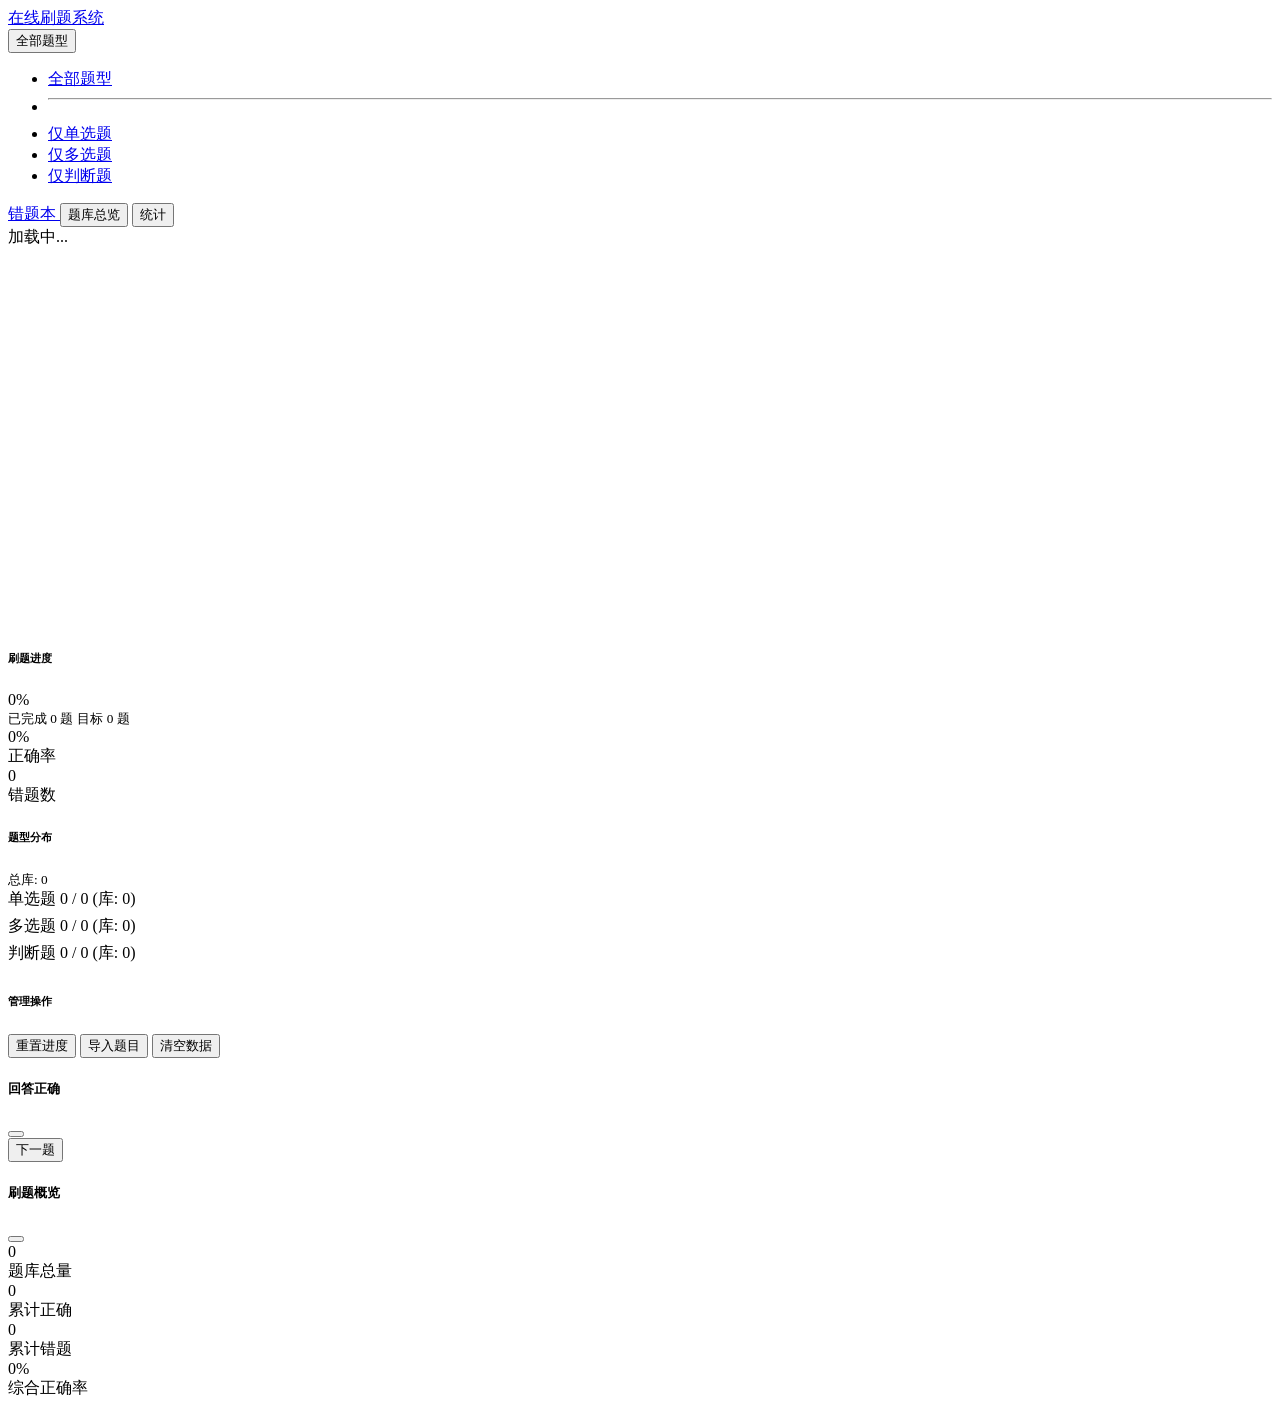
==== commit 1f852f47: "feat: 新增题库总览功能，添加对应接口与前端页面 1.  新增/api/questions/all接口获取全量题库数据 2.  在导航栏添加题库总览按钮 3.  新增script.js实现题库总览" ====
--- a/TestDemo/templates/index.html
+++ b/TestDemo/templates/index.html
@@ -11,6 +11,7 @@
     <!-- 本地核心 JS -->
     <script src="/static/js/jquery.min.js"></script>
     <script src="/static/js/bootstrap.bundle.min.js"></script>
+    <script src="/static/script.js"></script>
 </head>
 <body>
     <!-- 导航栏 -->
@@ -36,6 +37,9 @@
                 <a href="/wrongbook" class="btn btn-light btn-sm me-2">
                     <i class="bi bi-exclamation-circle me-1"></i>错题本
                 </a>
+                <button class="btn btn-primary btn-sm me-2" onclick="showQuestionOverview()">
+                    <i class="bi bi-collection me-1"></i>题库总览
+                </button>
                 <button class="btn btn-light btn-sm" onclick="showStats()">
                     <i class="bi bi-bar-chart me-1"></i>统计
                 </button>
@@ -337,6 +341,7 @@
                 <div class="p-4 animate-in">
                     <div class="mb-4">
                         <span class="question-type-badge mb-3 d-inline-block">${question.type_name}</span>
+                        <span class="text-muted ms-2 small">#${question.original_index || question.id}</span>
                         <div class="question-content">${question.content}</div>
                     </div>
                     <div class="options-container">
@@ -383,6 +388,11 @@
             });
 
             const data = await res.json();
+            
+            if (!data.success) {
+                alert('提交失败: ' + (data.message || '未知错误'));
+                return;
+            }
 
             if (data.is_correct) {
                 await updateStats();
@@ -396,11 +406,11 @@
                 const explanation = data.explanation || currentQuestion.explanation || '暂无解析';
 
                 document.getElementById('resultMessage').innerHTML = `
-                    <div class="alert alert-danger border-0 bg-danger bg-opacity-10">
-                        <div class="small mb-1">正确答案</div>
-                        <div class="h5 fw-bold mb-0">${correctAnswer}</div>
-                    </div>
-                    <div class="text-muted small">你的答案：${selectedAnswer || '未选择'}</div>
+                    <div class="alert alert-success border-0 bg-success bg-opacity-10">
+                        <div class="small mb-1 text-success fw-bold">正确答案</div>
+                        <div class="h5 fw-bold mb-0 text-success">${correctAnswer}</div>
+                    </div>
+                    <div class="text-muted small mt-2">你的答案：${selectedAnswer || '未选择'}</div>
                 `;
                 document.getElementById('explanationText').textContent = explanation;
                 document.getElementById('explanationArea').style.display = 'block';
